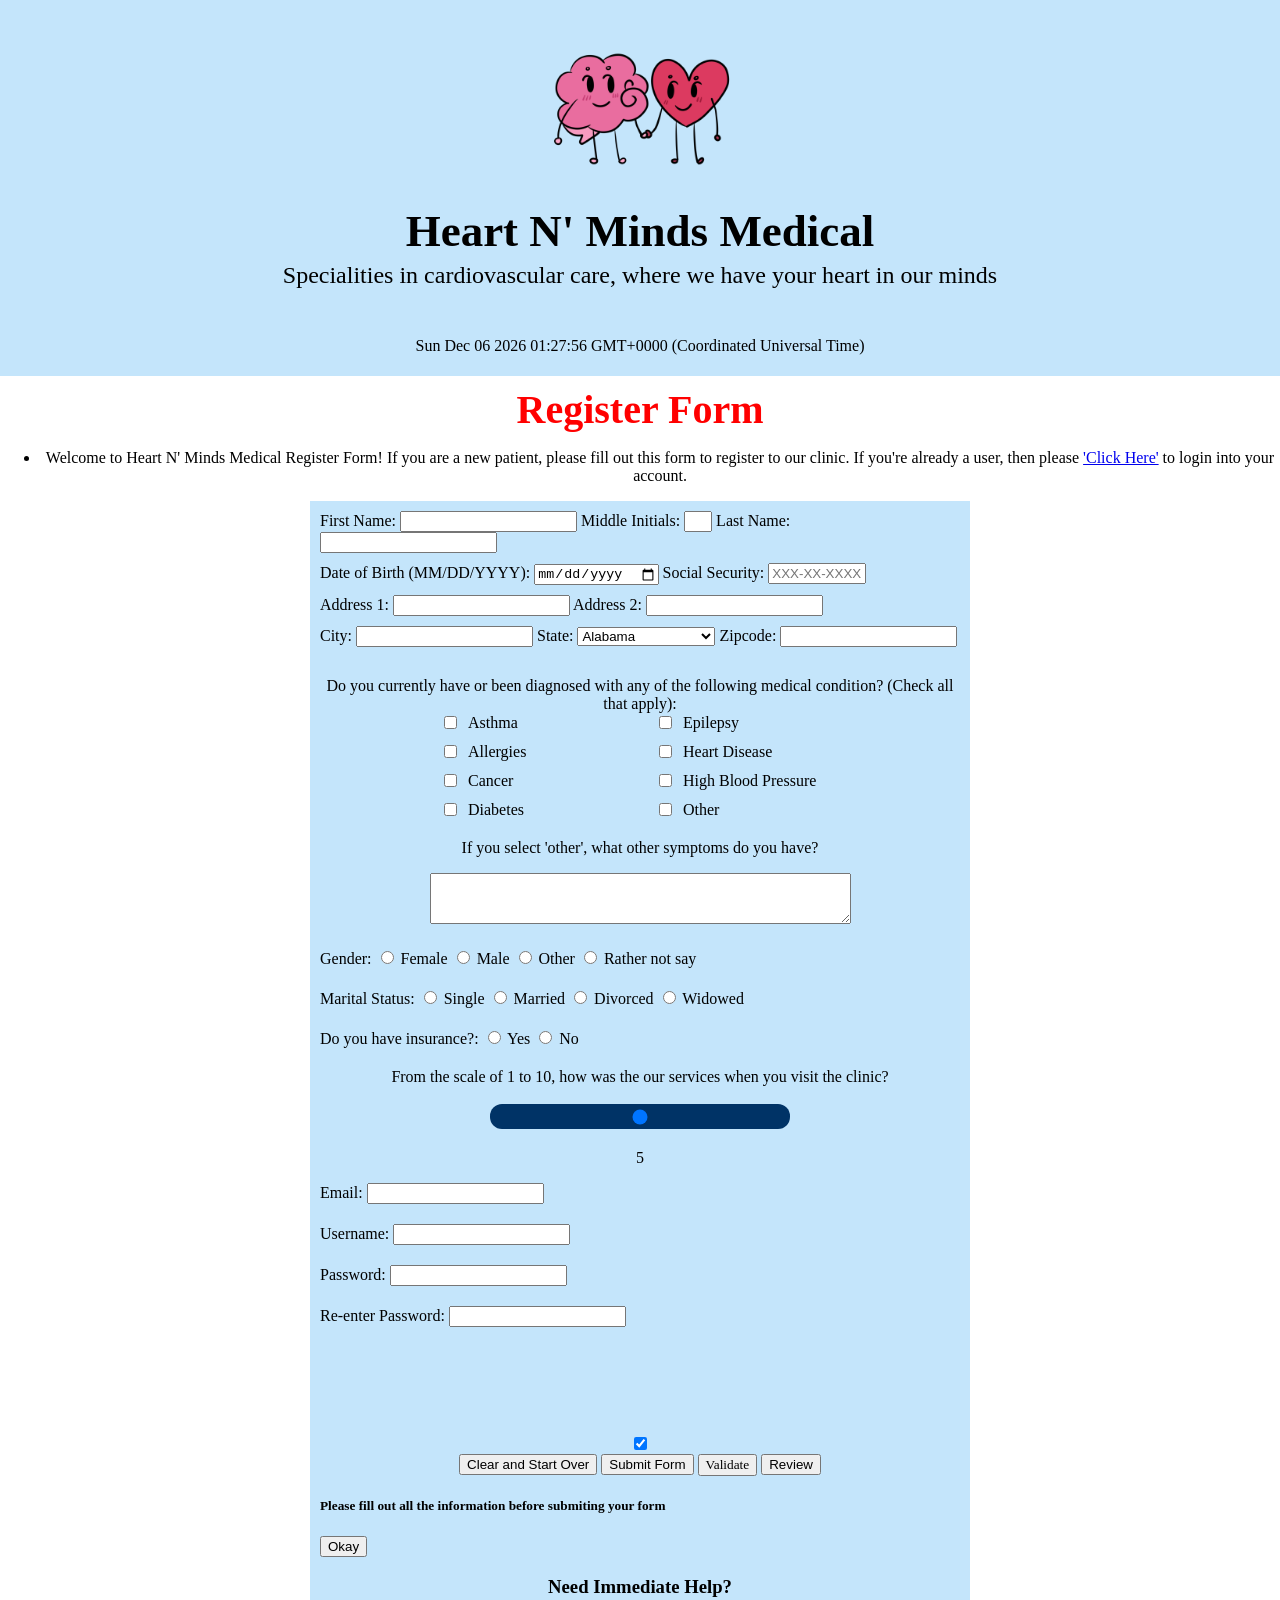
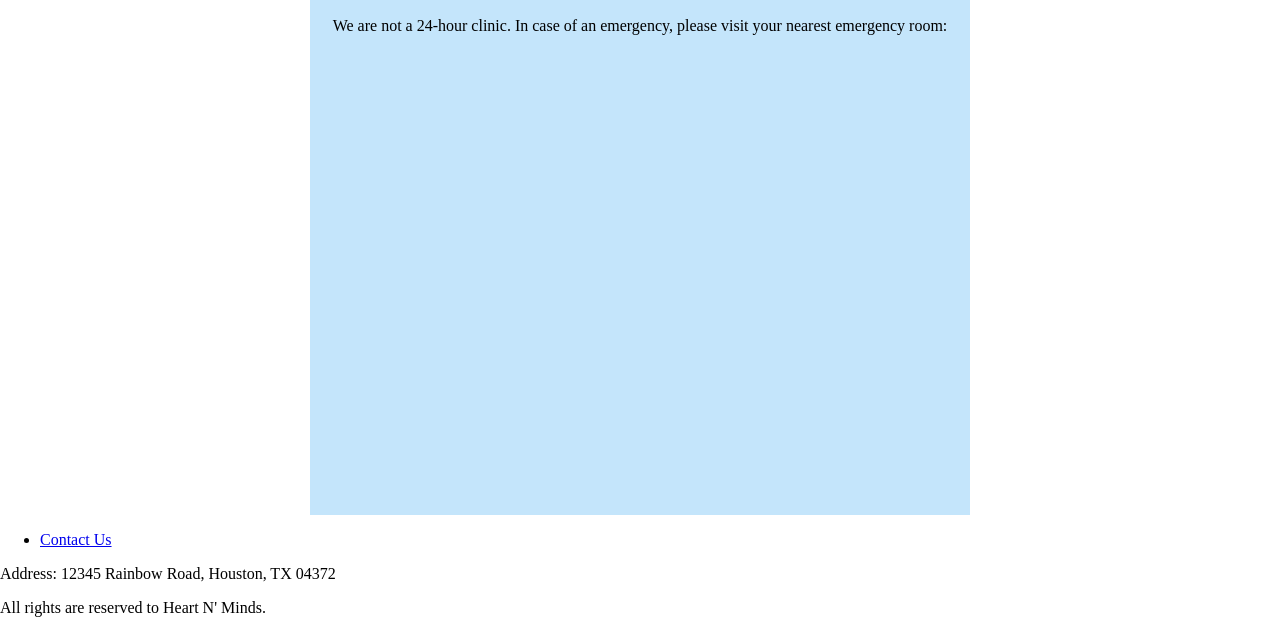
==== index.html @ ec4e6a48 "Update index.html" ====
<!-- 
Program name: Patient registry form
Author: Paola Herrera
Date created: 4/25/2025
Date last edited: 5/02/2025
Version: 4.5
Description: adding cookies, iframe, and overall cleabung up and tidying the page. 
-->

<!DOCTYPE html>
<html>
    <head>
        <link rel = "stylesheet" href="Homework4/style.css">
        <title>Patient registry form</title>
    </head>
    <body>
        <div class="titleBorder">
           <img src="Homework4/Brainandheart (1).png" alt="Minds n' Hearts"
            style="width:200px;height:200px;margin-top: 0;margin-bottom: 0;">
            <h1>Heart N' Minds Medical</h1>
            <h4>Specialities in cardiovascular care, where we have your heart in our minds</h4>
            <p id="demo"></p>
                <script>
                    const d = new Date();
                    document.getElementById("demo").innerHTML = d;
                </script>
        </div>
        <h2>Register Form</h2>
        <div style="text-align: center;">
            <nav>
                <ul>
                    <li>Welcome to Heart N' Minds Medical Register Form! If you are a new patient, please fill out this form
                        to register to our clinic. If you're already a user, then please <a href="Homework4/Errorpage.html">'Click Here'</a> to login into your account.</li>
                </ul>
            </nav>
        </div>
        <section class="names">
            <form id="submitForm" action="Homework4/Thankyou.html" method="get" autocomplete="on" style="display: inline-block; text-align: left;" onsubmit="return handleFormSubmit(event)">
                <div style="margin-bottom: 10px;">
                    <label for="fname">First Name:</label>
                    <input type="text" id="fname" name="fname" minlength="1" maxlength="30" required pattern="[a-zA-Z']{1,30}" onblur="validateFname()">
                    <span class="error" id="fnameError"></span>
                    <label for="mname">Middle Initials:</label>
                    <input type="text" id="Mname" name="Mname" class="minitials" maxlength="1" pattern="[a-zA-Z']{0,1}" onblur="validateMname()">
                    <span class="error" id="mnameError"></span>
                    <label for="lname">Last Name:</label>
                    <input type="text" id="lname" name="lname" minlength="1" maxlength="30" required pattern="[a-zA-Z']{1,30}" onblur="validateLname()">
                    <span class="error" id="lnameError"></span>
                </div>
                <div style="margin-bottom: 10px;">
                    <label for="DOB"> Date of Birth (MM/DD/YYYY):</label>
                    <input type="date" id="DOB" name="DOB" required onblur="validateDOB()">
                    <span class = "error" id="DOBError"></span>
                    <label for="SSN"> Social Security:</label>
                    <input type="text" id="SSN" name="SSN" maxlength="11" placeholder="XXX-XX-XXXX" required style="width: 90px;" onblur="validateSSN()">
                    <span class="error" id="SSNError"></span>
                </div>
                <div style="margin-bottom: 10px;">
                    <label for="Address1"> Address 1:</label>
                    <input type="text" id="Address1" name="Address1" required minlength="2" maxlength="30" onblur="validateAddress1()">
                    <span class="error" id="Address1Error"></span>
                    <label for="Address2"> Address 2:</label>
                    <input type="text" id="Address2" name="Address2" minlength="2" maxlength="30">
                </div>
                <div style="margin-bottom: 30px;">
                    <label for="city">City:</label>
                    <input type="text" id="city" name="city" required onblur="validateCity()">
                    <span class="error" id="cityError"></span>
                    <label for="State">State:</label>
                    <select name="State" id="State" required>
                        <option value="AL">Alabama</option>
                        <option value="AK">Alaska</option>
                        <option value="AZ">Arizona</option>
                        <option value="AR">Arkansas</option>
                        <option value="CA">California</option>
                        <option value="CO">Colorado</option>
                        <option value="CT">Connecticut</option>
                        <option value="DE">Delaware</option>
                        <option value="DC">District of Columbia</option>
                        <option value="FL">Florida</option>
                        <option value="GA">Georgia</option>
                        <option value="HI">Hawaii</option>
                        <option value="ID">Idaho</option>
                        <option value="IL">Illinois</option>
                        <option value="IN">Indiana</option>
                        <option value="IA">Iowa</option>
                        <option value="KS">Kansas</option>
                        <option value="KY">Kentucky</option>
                        <option value="LA">Louisiana</option>
                        <option value="ME">Maine</option>
                        <option value="MD">Maryland</option>
                        <option value="MA">Massachusetts</option>
                        <option value="MI">Michigan</option>
                        <option value="MN">Minnesota</option>
                        <option value="MS">Mississippi</option>
                        <option value="MO">Missouri</option>
                        <option value="MT">Montana</option>
                        <option value="NE">Nebraska</option>
                        <option value="NV">Nevada</option>
                        <option value="NH">New Hampshire</option>
                        <option value="NJ">New Jersey</option>
                        <option value="NM">New Mexico</option>
                        <option value="NY">New York</option>
                        <option value="NC">North Carolina</option>
                        <option value="ND">North Dakota</option>
                        <option value="OH">Ohio</option>
                        <option value="OK">Oklahoma</option>
                        <option value="OR">Oregon</option>
                        <option value="PA">Pennsylvania</option>
                        <option value="PR">Puerto Rico</option>
                        <option value="RI">Rhode Island</option>
                        <option value="SC">South Carolina</option>
                        <option value="SD">South Dakota</option>
                        <option value="TN">Tennessee</option>
                        <option value="TX">Texas</option>
                        <option value="UT">Utah</option>
                        <option value="VT">Vermont</option>
                        <option value="VA">Virginia</option>
                        <option value="WA">Washington</option>
                        <option value="WV">West Virginia</option>
                        <option value="WI">Wisconsin</option>
                        <option value="WY">Wyoming</option>
                    </select>
                    <label for="zipcode">Zipcode:</label>
                    <input type="text" id="zipcode" name="zipcode" minlength="5" maxlength="10" required pattern="^\d{5}(-\d{4})?$" onblur="validateZipcode()">
                    <span class = "error" id="ZipcodeError"></span>
                </div>
                <div class="checkbox-container">
                    <label>Do you currently have or been diagnosed with any of the following medical condition? (Check all that apply):</label>
                    <div class="checkbox-group">
                        <div><input type="checkbox" id="med1" name="med1" value="Asthma"><label for="med1"> Asthma</label></div>
                        <div><input type="checkbox" id="med5" name="med5" value="Epilepsy"><label for="med5"> Epilepsy</label></div>
                        <div><input type="checkbox" id="med2" name="med2" value="Allergies"><label for="med2"> Allergies</label></div>
                        <div><input type="checkbox" id="med6" name="med6" value="HeartDis"><label for="med6"> Heart Disease</label></div>
                        <div><input type="checkbox" id="med3" name="med3" value="Cancer"><label for="med3"> Cancer</label></div>
                        <div><input type="checkbox" id="med7" name="med7" value="HBP"><label for="med7"> High Blood Pressure</label></div>
                        <div><input type="checkbox" id="med4" name="med4" value="Diabetes"><label for="med4"> Diabetes</label></div>
                        <div><input type="checkbox" id="med8" name="med8" value="other"><label for="med8"> Other</label></div>
                    </div>
                </div>
                <div style="text-align: center;">
                    <p><label for="other">If you select 'other', what other symptoms do you have?</label></p>
                    <textarea id="other" name="other" rows="3" cols="50"></textarea>
                </div>
                <div style="margin-top: 20px; margin-bottom: 20px;">
                    <span>Gender: </span>
                    <input type="radio" id="female" name="gender" value="female" required>
                    <label for="female">Female</label>
                    <input type="radio" id="male" name="gender" value="male">
                    <label for="male">Male</label>
                    <input type="radio" id="othergen" name="gender" value="othergen">
                    <label for="othergen">Other</label>
                    <input type="radio" id="NoSay" name="gender" value="NoSay">
                    <label for="NoSay">Rather not say</label>
                </div>
                <div style="margin-bottom: 20px;">
                    <span>Marital Status: </span>
                    <input type="radio" id="single" name="Marital" value="single" required>
                    <label for="single">Single</label>
                    <input type="radio" id="married" name="Marital" value="married">
                    <label for="married">Married</label>
                    <input type="radio" id="divorced" name="Marital" value="divorced">
                    <label for="divorced">Divorced</label>
                    <input type="radio" id="widowed" name="Marital" value="widowed">
                    <label for="widowed">Widowed</label>
                </div>
                <div style="margin-bottom: 20px;">
                    <span>Do you have insurance?: </span>
                    <input type="radio" id="yes" name="insurance" value="yes" required>
                    <label for="yes">Yes</label>
                    <input type="radio" id="no" name="insurance" value="no">
                    <label for="no">No</label>
                </div>
                <div style="text-align: center;">
                    <p>From the scale of 1 to 10, how was the our services when you visit the clinic?</p>
                    <input class ="slider" type="range" min="0" max="10" value="5" oninput="rangeValue.innerText = this.value"><p id="rangeValue">5</p>
                </div>
                <div style="margin-bottom: 20px;">
                    <label for="email">Email:</label>
                    <input type="email" id="email" name="email" required pattern="[a-z0-9._%+-]+@[a-z0-9.-]+\.[a-z]{2,20}$" onblur="validateEmail()" oninput="validateEmail()" onfocus="validateEmail()">
                    <span class="error" id="EmailError"></span>
                </div>
                <div style="margin-bottom: 20px;">
                    <label for="username">Username:</label>
                    <input type="text" id="username" name="username" style="margin-bottom: 20px;" max="20" required onblur="validateUsername()" oninput="validateUsername()" onfocus="validateUsername()"><br>
                    <span class="error" id="usernameError"></span>
                    <label for="pwd">Password:</label>
                    <input type="password" id="pwd" name="pwd" required style="margin-bottom: 20px;" onblur="validatePassword()" oninput="validatePassword()" onfocus="validatePassword()"><br>
                    <span class="error" id="pwderror"></span>
                    <label for="repwd">Re-enter Password:</label>
                    <input type="password" id="repwd" name="repwd" required onblur="confirmPassword()" oninput="confirmPassword()" onfocus="confirmPassword()">
                    <span class="error" id="repwdError"></span> 
                </div>
                <div class="PasswordMessage">
                    <span id="message1"></span><br/>
                    <span id="message2"></span><br/>
                    <span id="message3"></span><br/>
                    <span id="message4"></span><br/>
                </div>
                <div style = "text-align: center; margin-top: 15px;">
                    <label for = "rememberMe">
                        <input type="checkbox" id="rememberMe" name="rememberMe" checked/>
                    </label>
                </div>  
                <div style="text-align: center;">
                    <input type="reset" value="Clear and Start Over">
                    <input type="submit" value="Submit Form">
                    <input type="button" id="validate" name="validate" value="Validate" style="font-family: courial;" onclick="ValidateInput()">
                    <input type="button" name="Review" id="Review" value="Review" onclick="ReviewInput()">
                </div>
              <div id="alert">
                  <div id="alertInfo">
                      <h5>Please fill out all the information before submiting your form</h5>
                      <button id="closeAlert">Okay</button>
                  </div>
              </div>
            </form>
        <div class="iframe-container">
                    <h3>Need Immediate Help?</h3>
                    <p>We are not a 24-hour clinic. In case of an emergency, please visit your nearest emergency room:</p>
                    <iframe
                        src="https://www.google.com/maps/embed?pb=!1m18!1m12!1m3!1d90480.3390665597!2d-95.42990878600824!3d29.749680746426737!2m3!1f0!2f0!3f0!3m2!1i1024!2i768!4f13.1!3m3!1m2!1s0x8640bf16441c2297%3A0x372520c108d585bd!2sSt.%20Joseph%20Medical%20Center!5e0!3m2!1sen!2sus!4v1746620364653!5m2!1sen!2sus"
                        width="600"
                        height="450"
                        style="border:0;"
                        allowfullscreen=""
                        loading="lazy"
                        referrerpolicy="no-referrer-when-downgrade">
            </iframe>
         </div>
        </section>
        <section id="footer">
                <nav>
                    <ul>
                        <li><a href="Homework4/ContactUs.html">Contact Us</a></li>
                    </ul>
                </nav>
                <p>
                    Address: 12345 Rainbow Road, Houston, TX 04372
                </p>
                <p style="margin-bottom: 10px; gap: 20px;">
                    All rights are reserved to Heart N' Minds. 
                </p>
        </section>
        <script src="Homework4/main.js" defer></script>
    </body>
</html>
---- Homework4/style.css ----
h1 {
    font-size: 45px;
    font-family:'courial';
    margin-bottom: 0;
    margin-top: 0;
}

.titleBorder {
    background-color: #C4E5FB;
    color: black;
    display: flex;
    justify-content: center;
    max-width: 100%;
    padding: 5px;
    flex-direction: column;
    align-items: center;
}
h2 {
    text-align: center;
    font-family: 'Courial';
    font-size: 40px;
    color: red;
    margin-bottom: 0;
    margin-top: 10px;
}
pre {
    text-align: center;
    flex-direction: row;
    font-family: 'Courial';
}
body{
    margin: 0;
    padding: 0;
}
h4 {
    margin-top: 5px;
    font-weight: 100;
    font-size: 24px;
}

.names {
        margin: auto;
        text-align: center;
        width: 50%;
        background-color: #C4E5FB;
        padding: 10px;

}
.label {
    white-space: nowrap;
}

.minitials {
    width: 20px;
    text-align: center;
}


.slider {
    appearance: none;
    width: 300px;
    height: 25px;
    background: #003366;
    outline: none;
    border-radius: 12px;

    /** https://blog.hubspot.com/website/html-slider#:~:text=If%20we%20want%20to%20display,the%20attribute%20oninput%3D%E2%80%9CrangeValue.
    Wanted to be fancy with the slider, so i'll be using this coding example for my project. I did the coding to display the number 
    underneath it. **/
}

.checkbox-container {
    text-align: center;
    margin-bottom: 20px;
}

.checkbox-group {
    display: grid;
    grid-template-columns: 1fr 1fr; /* Two equal columns */
    gap: 10px 30px; /* Row gap: 10px, Column gap: 30px */
    max-width: 400px; /* Adjust container width */
    margin: auto;
    
}

.checkbox-group div {
    display: flex;
    align-items: center;
    gap: 8px; /* Space between checkbox and label */
}

/** taking notes on the checkbox for future reference. Took me two hours to search through w3school to find the right coding for the alignment
I'll be really honest, I didn't read the assignment page carefully because it seem like I skipped over the table function.
Now I wasted 2 hours in doing research just so I can easily do the table method. For any future homework, please tell me if I need to make a table so I can 
add it. If not I'll be leaving how it is :( **/

.error {
    color: #1d2a51;
    font-size: 15px;
    font-family: courier;
    font-weight: 100;
}

password-styling {
    text-align: right;
    font-family: courier;
    font-weight: 100;
    position: relative;
    left: 100px;
    background: transparent;
    padding: 10px;
    border-spacing: 2px;
    border-radius: 20px;
    color: #1d2a51;
} 

#reviewingForm {
    margin-top: 5px;
}

table.output, tr.output, td.output {
    width: 500px;
    background-color: #1d2a51;
    padding: 10px;
    border-spacing: 3px;
    border-radius: 25px;
}

td.output{
    width: 400px;
    background-color: #1d2a51;
    padding: 20px;
    border: 3px;
}
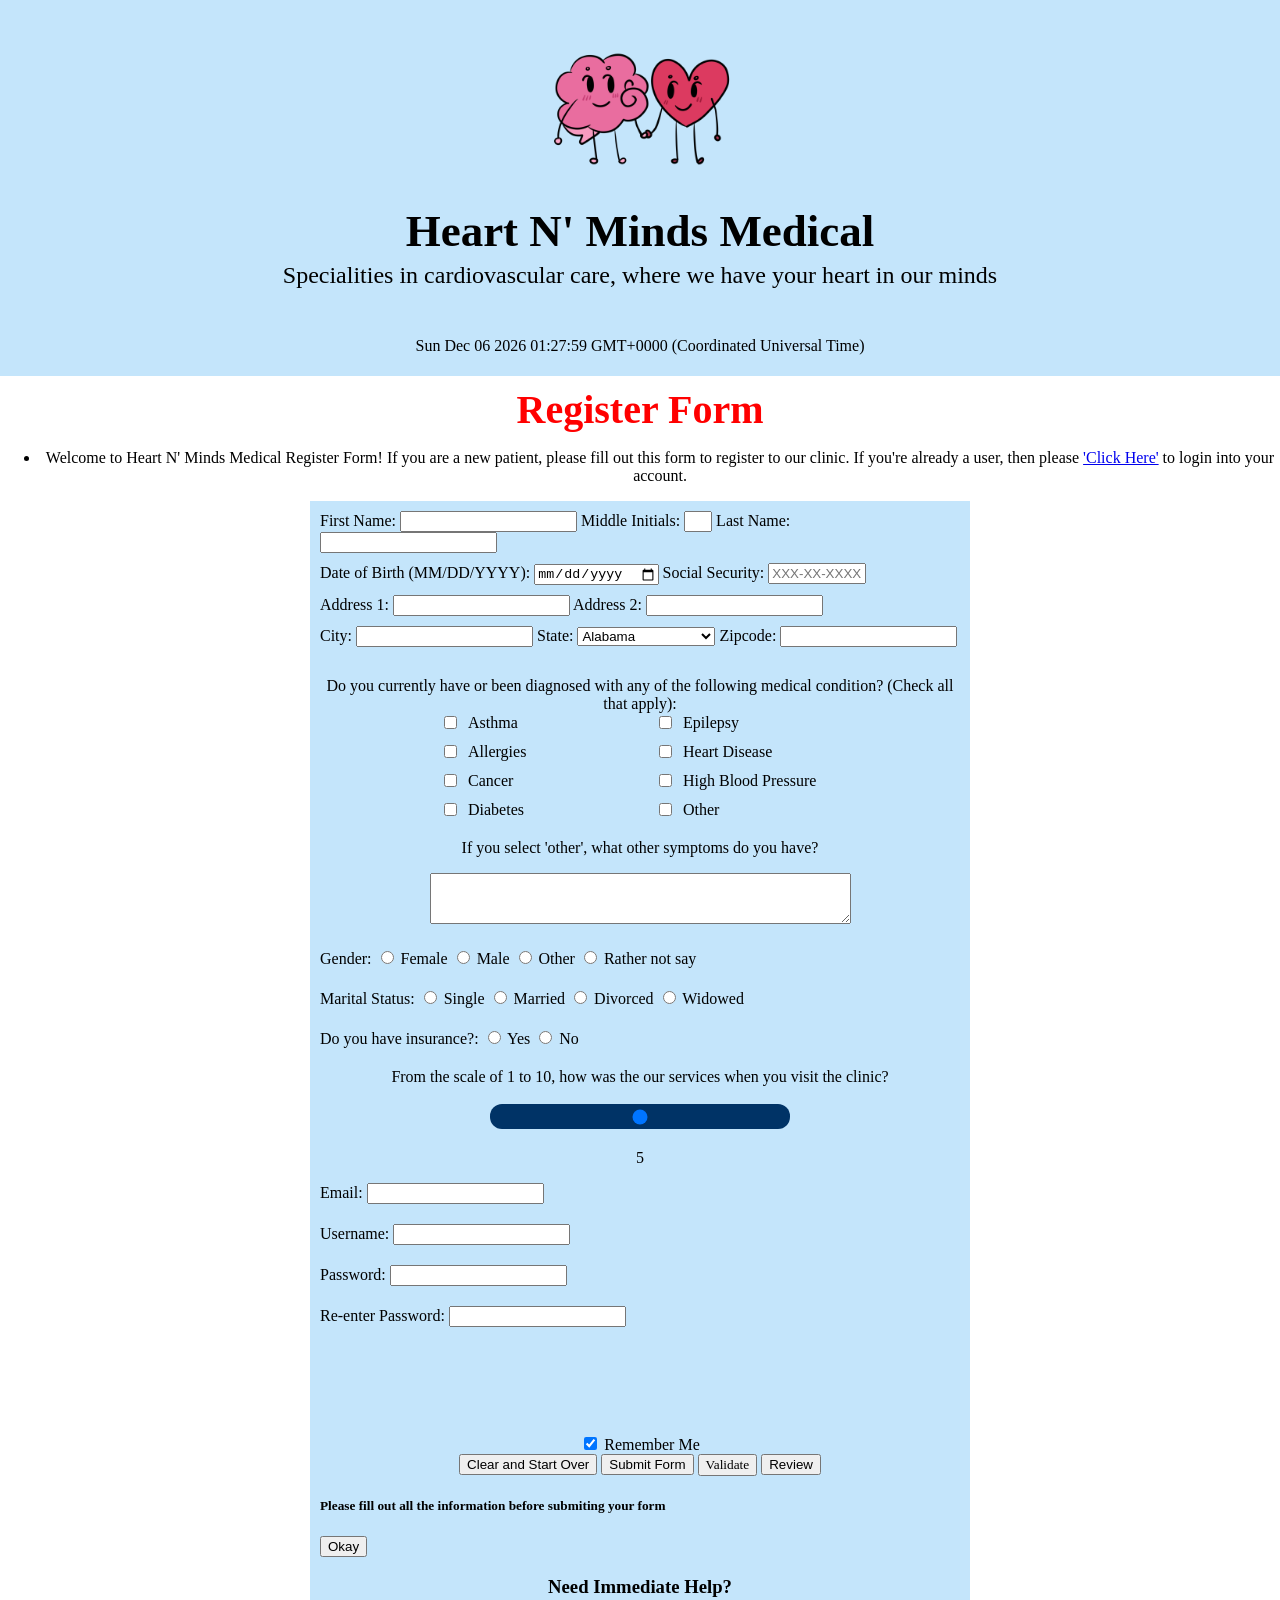
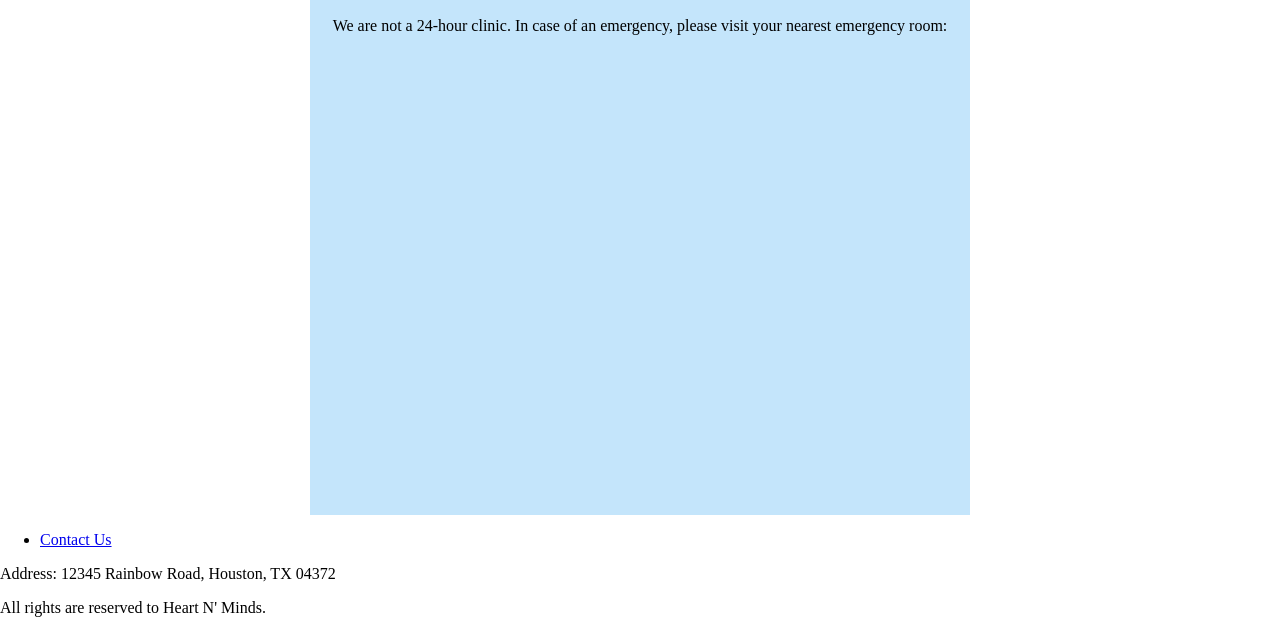
==== commit 13c473f7: "Update index.html" ====
--- a/index.html
+++ b/index.html
@@ -200,6 +200,7 @@
                 <div style = "text-align: center; margin-top: 15px;">
                     <label for = "rememberMe">
                         <input type="checkbox" id="rememberMe" name="rememberMe" checked/>
+                        Remember Me
                     </label>
                 </div>  
                 <div style="text-align: center;">
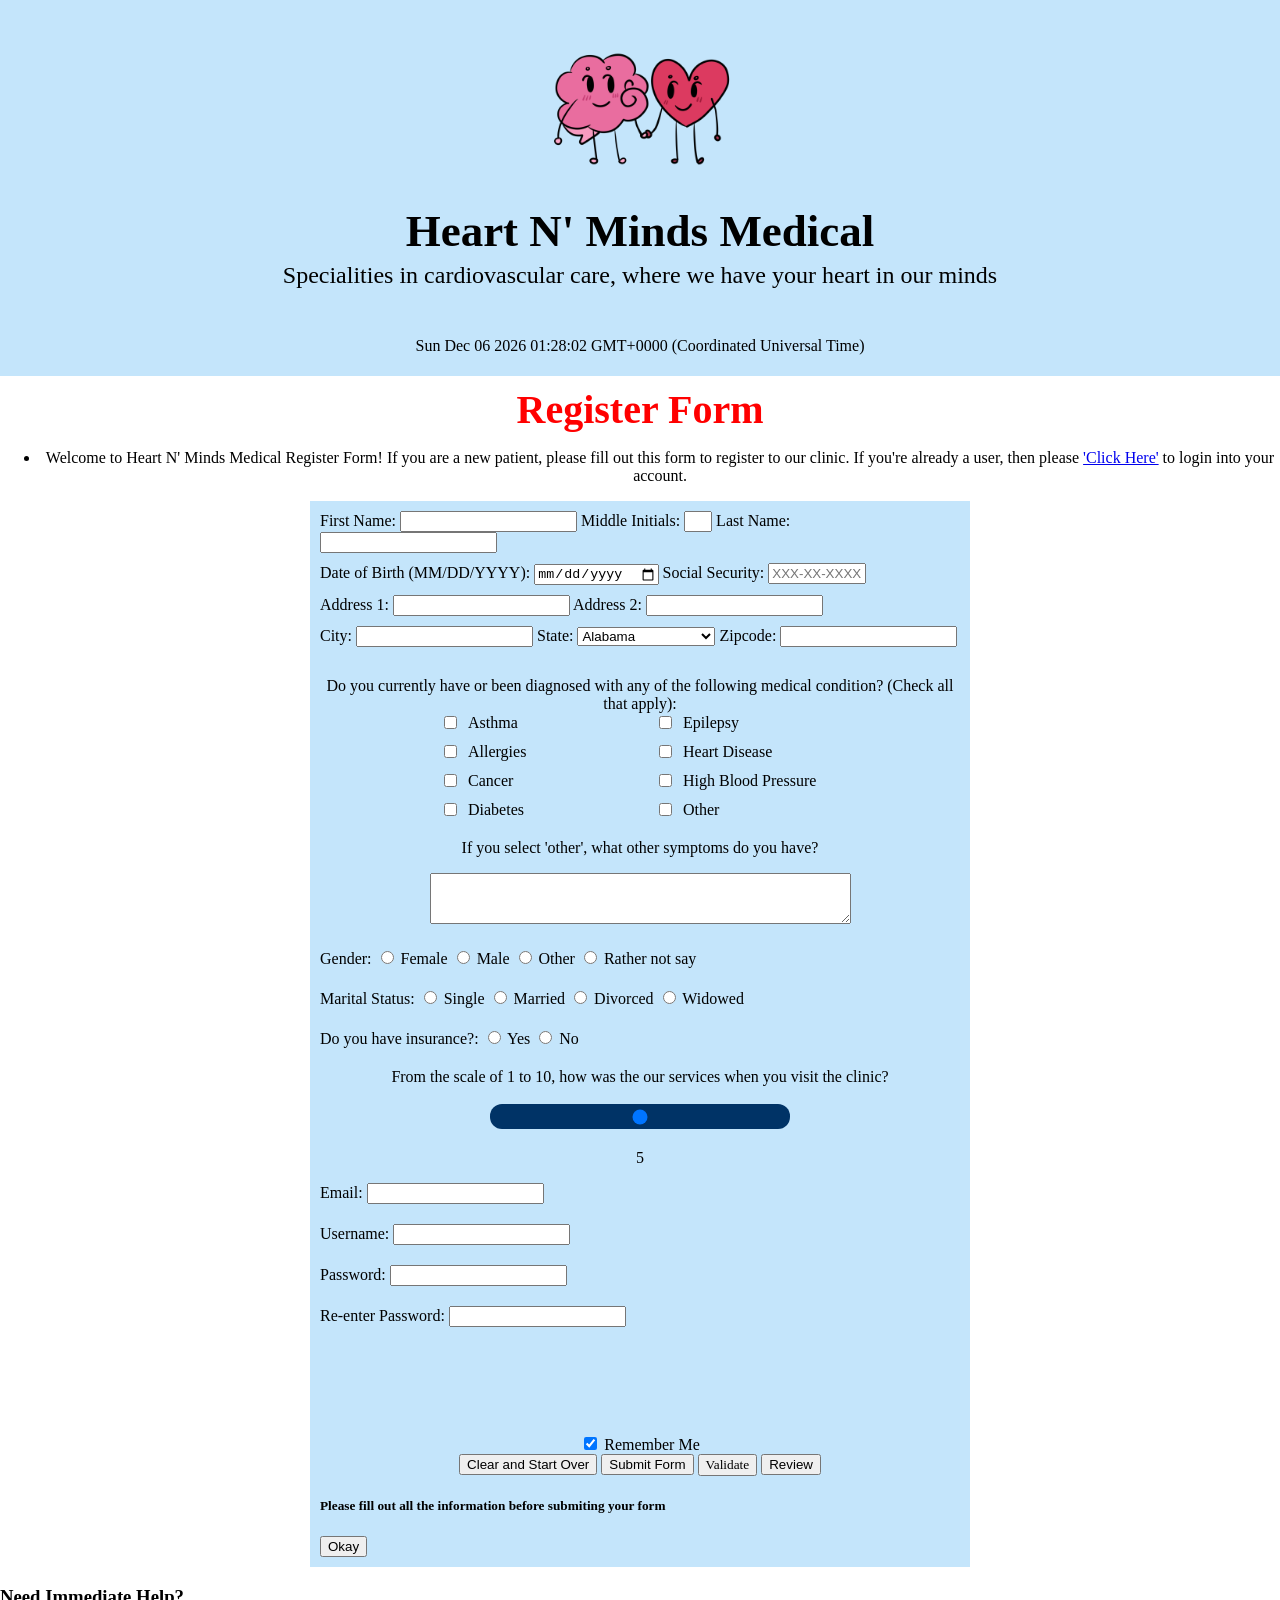
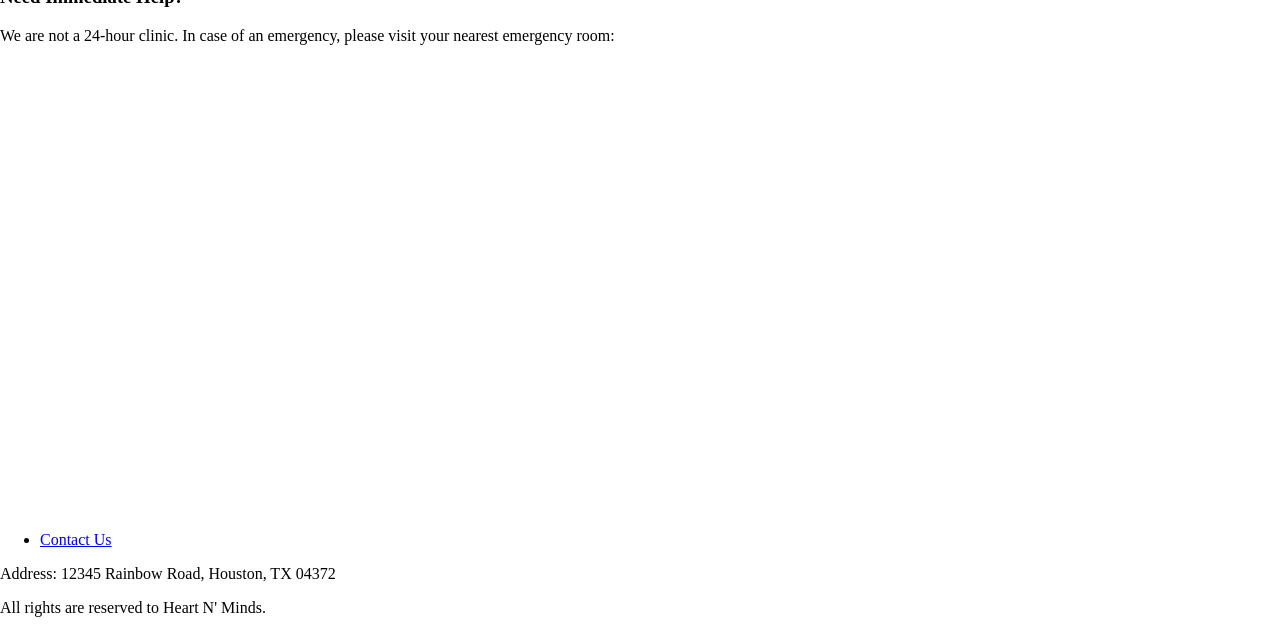
==== commit 175c9929: "Update index.html" ====
--- a/index.html
+++ b/index.html
@@ -216,6 +216,7 @@
                   </div>
               </div>
             </form>
+        </section>
         <div class="iframe-container">
                     <h3>Need Immediate Help?</h3>
                     <p>We are not a 24-hour clinic. In case of an emergency, please visit your nearest emergency room:</p>
@@ -228,8 +229,7 @@
                         loading="lazy"
                         referrerpolicy="no-referrer-when-downgrade">
             </iframe>
-         </div>
-        </section>
+        </div>
         <section id="footer">
                 <nav>
                     <ul>
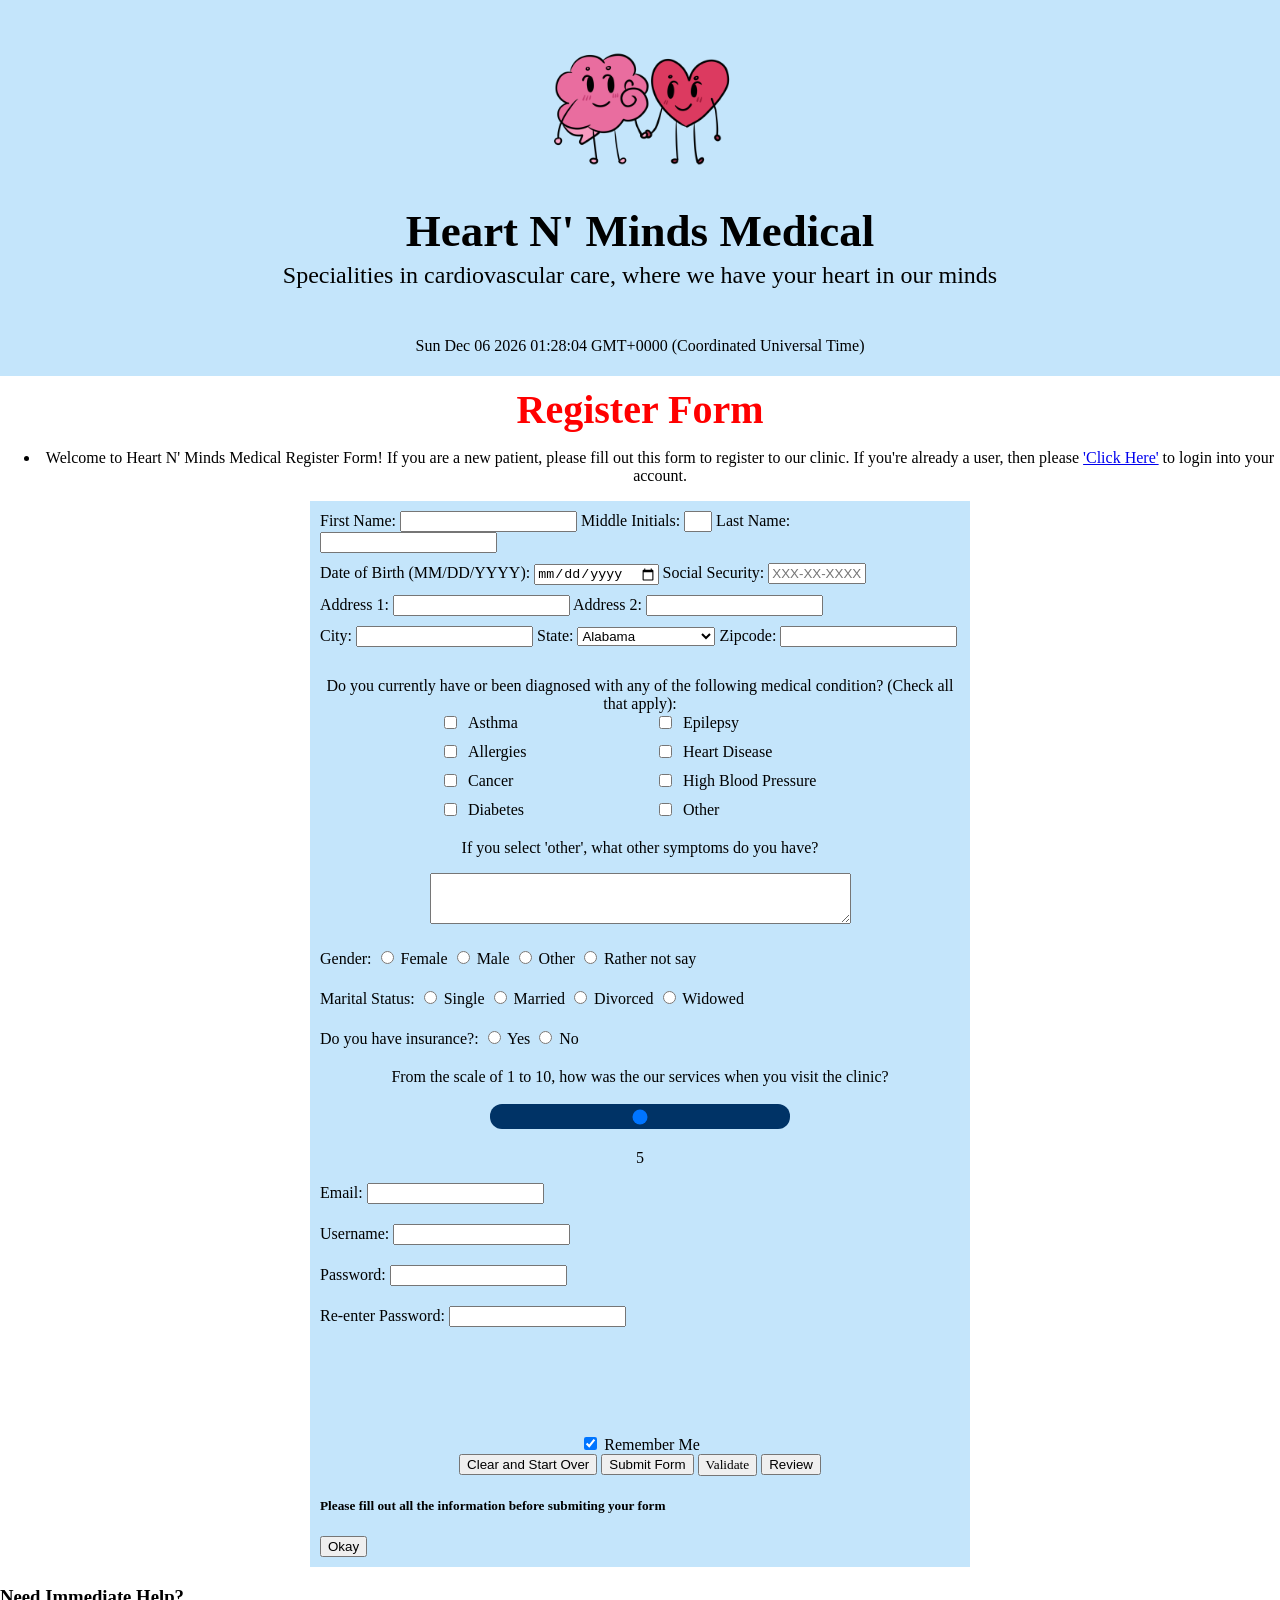
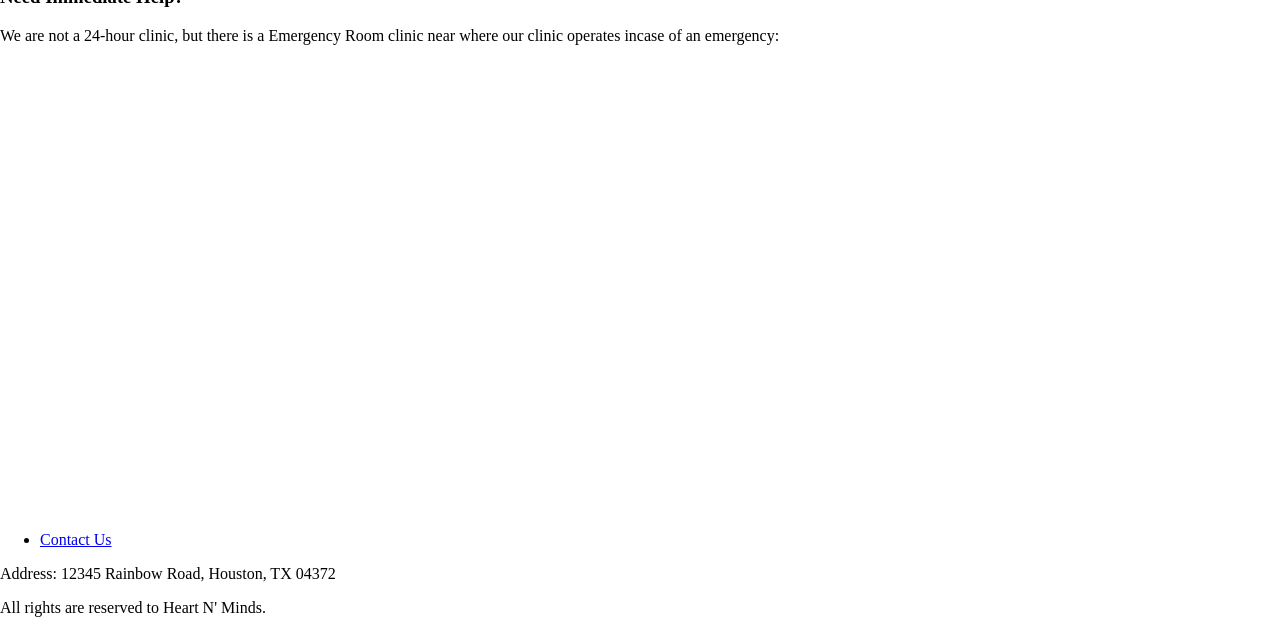
==== commit 80036f7d: "Update index.html" ====
--- a/index.html
+++ b/index.html
@@ -219,7 +219,7 @@
         </section>
         <div class="iframe-container">
                     <h3>Need Immediate Help?</h3>
-                    <p>We are not a 24-hour clinic. In case of an emergency, please visit your nearest emergency room:</p>
+                    <p>We are not a 24-hour clinic, but there is a Emergency Room clinic near where our clinic operates incase of an emergency:</p>
                     <iframe
                         src="https://www.google.com/maps/embed?pb=!1m18!1m12!1m3!1d90480.3390665597!2d-95.42990878600824!3d29.749680746426737!2m3!1f0!2f0!3f0!3m2!1i1024!2i768!4f13.1!3m3!1m2!1s0x8640bf16441c2297%3A0x372520c108d585bd!2sSt.%20Joseph%20Medical%20Center!5e0!3m2!1sen!2sus!4v1746620364653!5m2!1sen!2sus"
                         width="600"
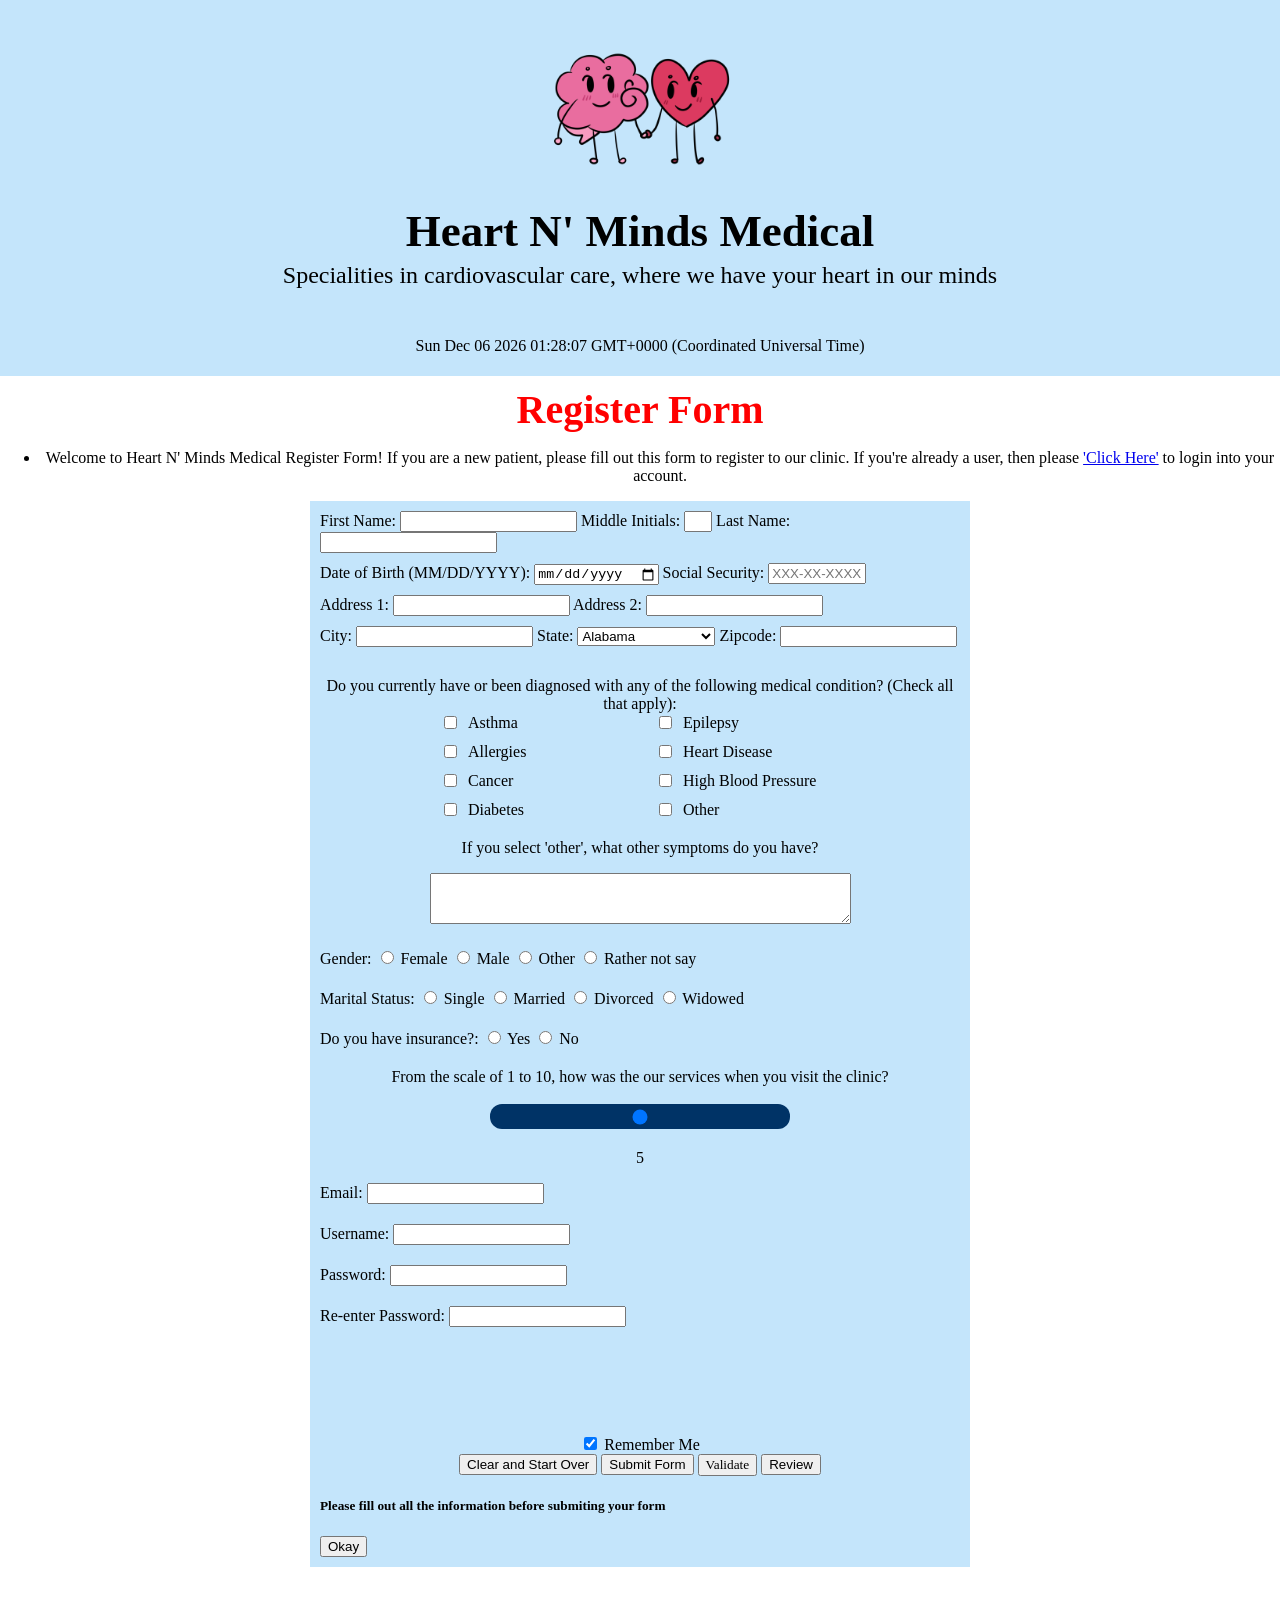
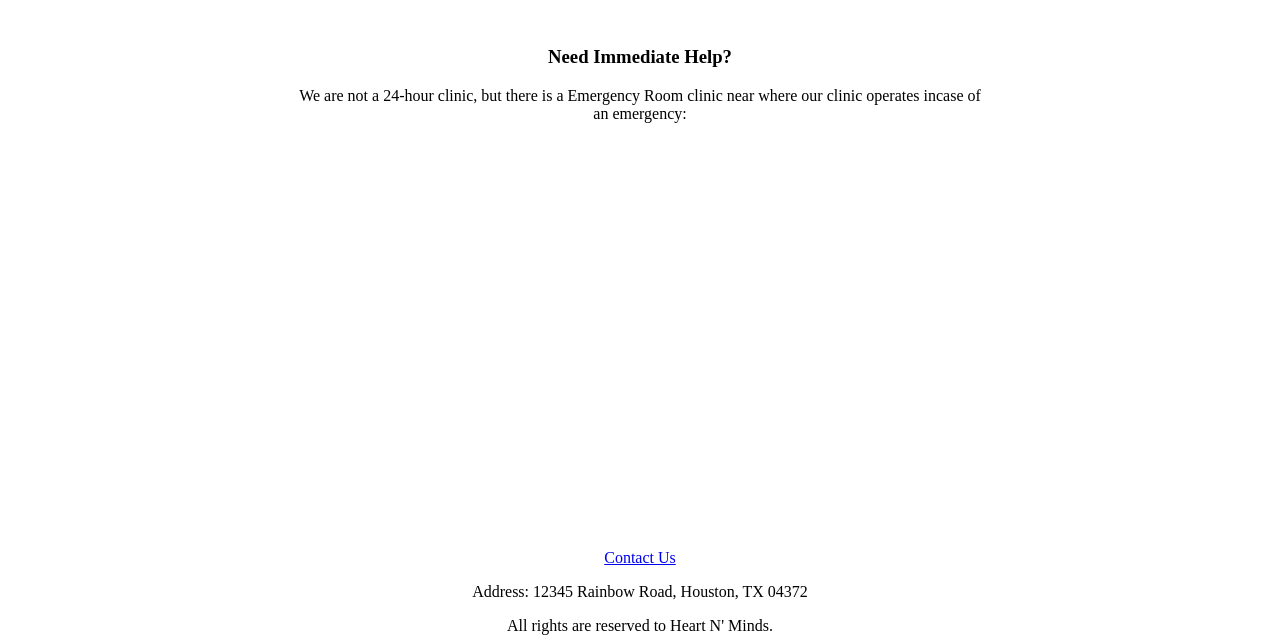
==== commit 992989c1: "Update index.html" ====
--- a/index.html
+++ b/index.html
@@ -230,11 +230,9 @@
                         referrerpolicy="no-referrer-when-downgrade">
             </iframe>
         </div>
-        <section id="footer">
+        <section id="footer" style = "text-align: center;">
                 <nav>
-                    <ul>
-                        <li><a href="Homework4/ContactUs.html">Contact Us</a></li>
-                    </ul>
+                    <a href="Homework4/ContactUs.html">Contact Us</a>
                 </nav>
                 <p>
                     Address: 12345 Rainbow Road, Houston, TX 04372
--- a/Homework4/style.css
+++ b/Homework4/style.css
@@ -131,4 +131,22 @@
     background-color: #1d2a51;
     padding: 20px;
     border: 3px;
-}+}
+
+.iframe-container{
+    background-color: #ffffff;
+    padding: 20px;
+    margin: 40px auto;
+    max-width: 700px;
+    text-align: center;
+    border-radius: 10px;
+    box-shador: 0px 4px 8px rgba(0,0,0,0.1);
+}
+.iframe-container iframe {
+    width: 100%;
+    max-width: 600px;
+    height: 350px;
+    border: 0;
+    display: block;
+    margin: 0 auto;
+}
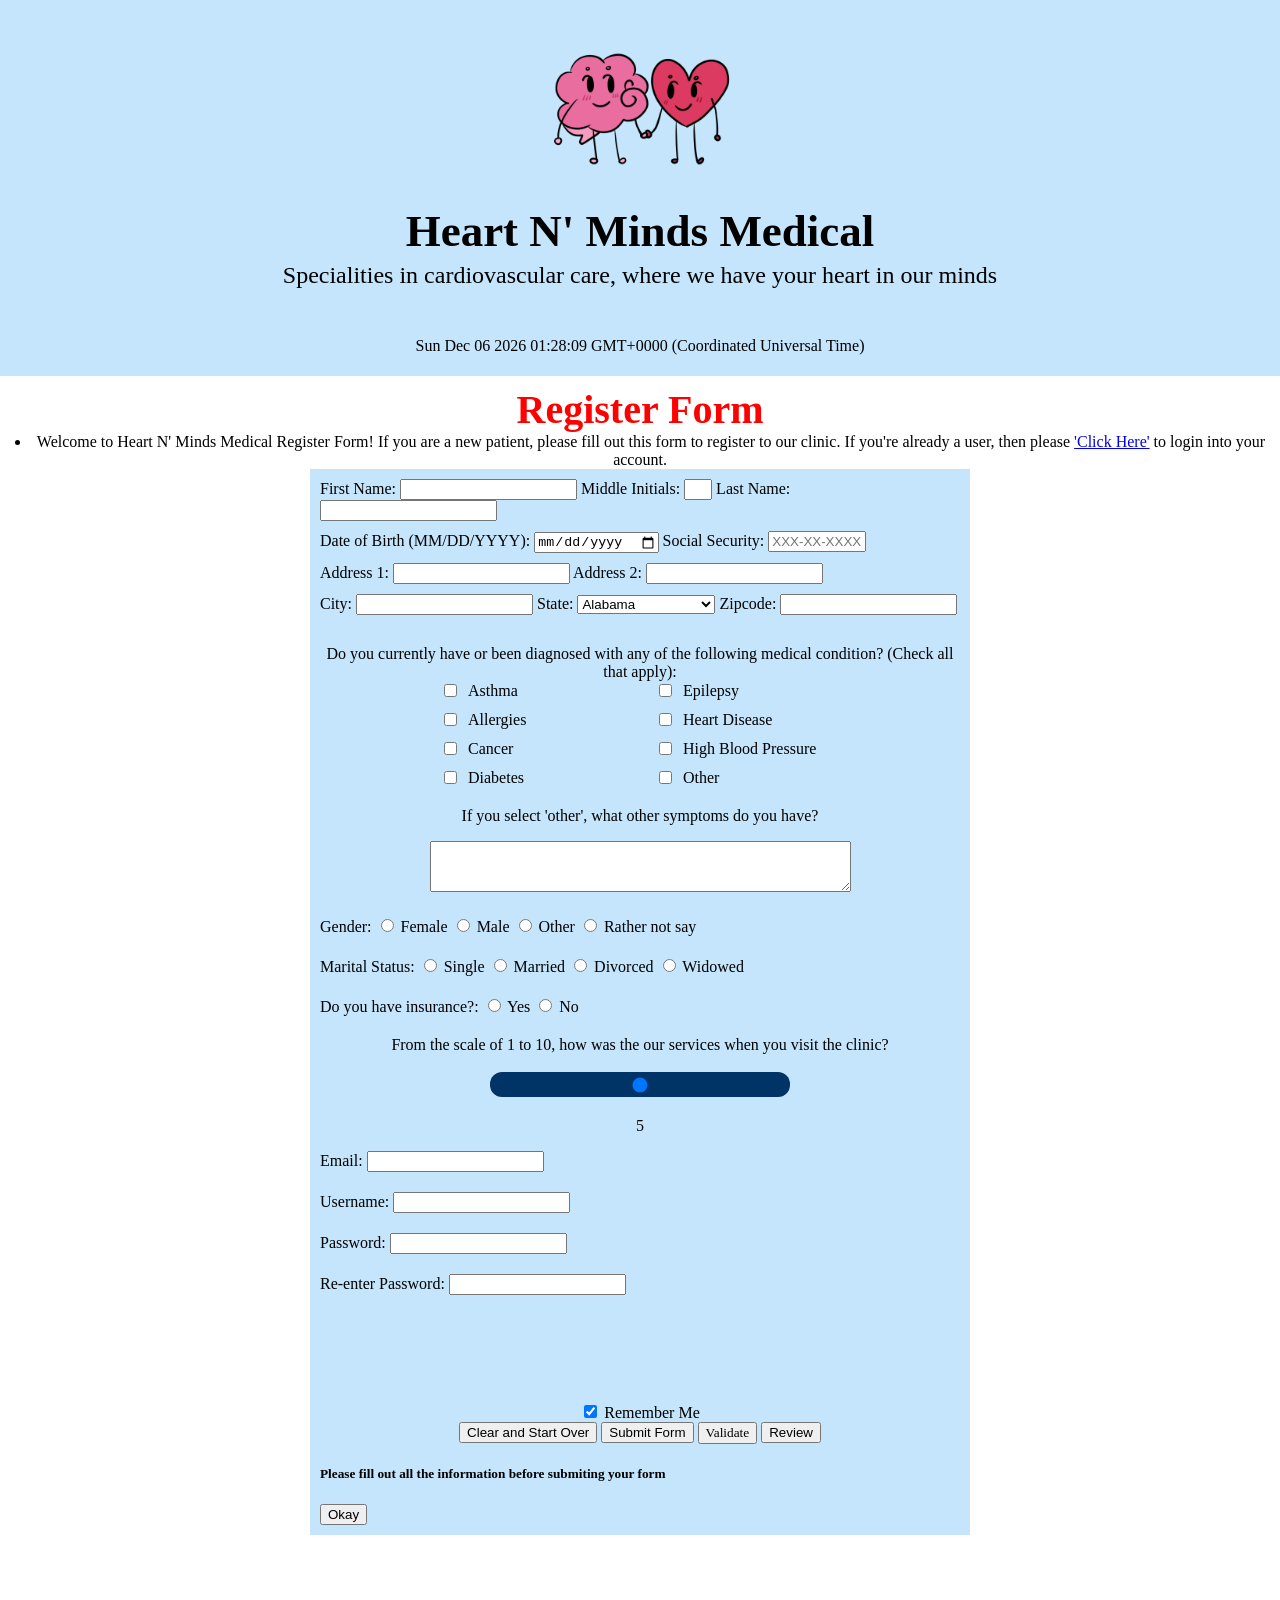
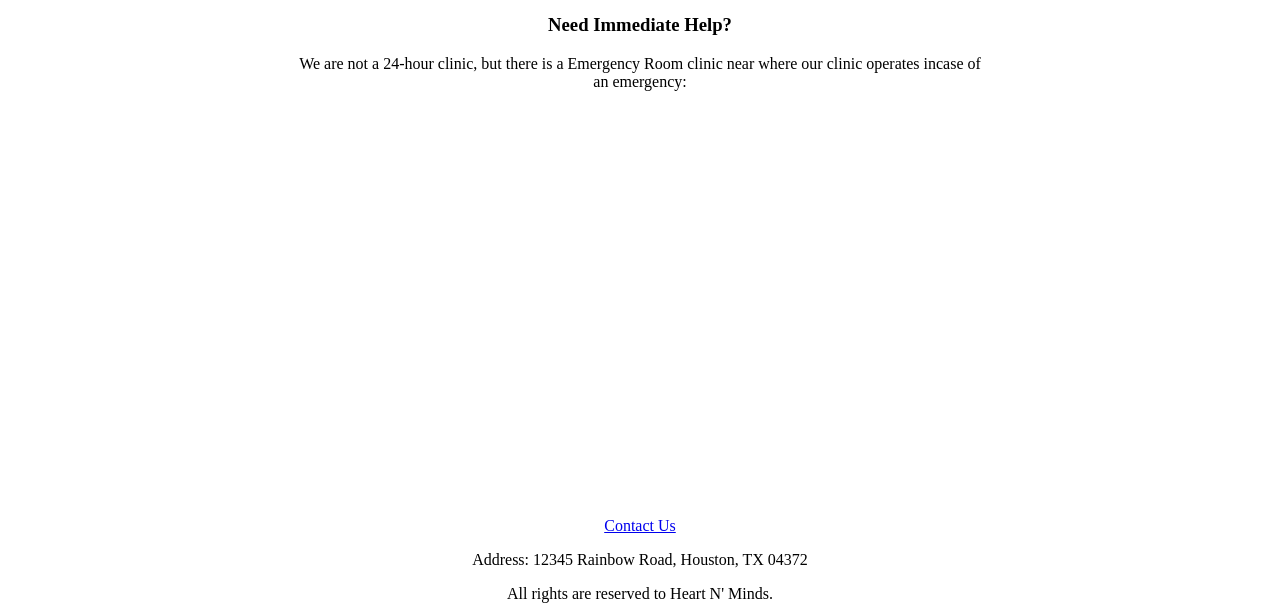
==== commit 1f3bc8ad: "Update index.html" ====
--- a/index.html
+++ b/index.html
@@ -28,10 +28,8 @@
         <h2>Register Form</h2>
         <div style="text-align: center;">
             <nav>
-                <ul>
-                    <li>Welcome to Heart N' Minds Medical Register Form! If you are a new patient, please fill out this form
+                <li>Welcome to Heart N' Minds Medical Register Form! If you are a new patient, please fill out this form
                         to register to our clinic. If you're already a user, then please <a href="Homework4/Errorpage.html">'Click Here'</a> to login into your account.</li>
-                </ul>
             </nav>
         </div>
         <section class="names">
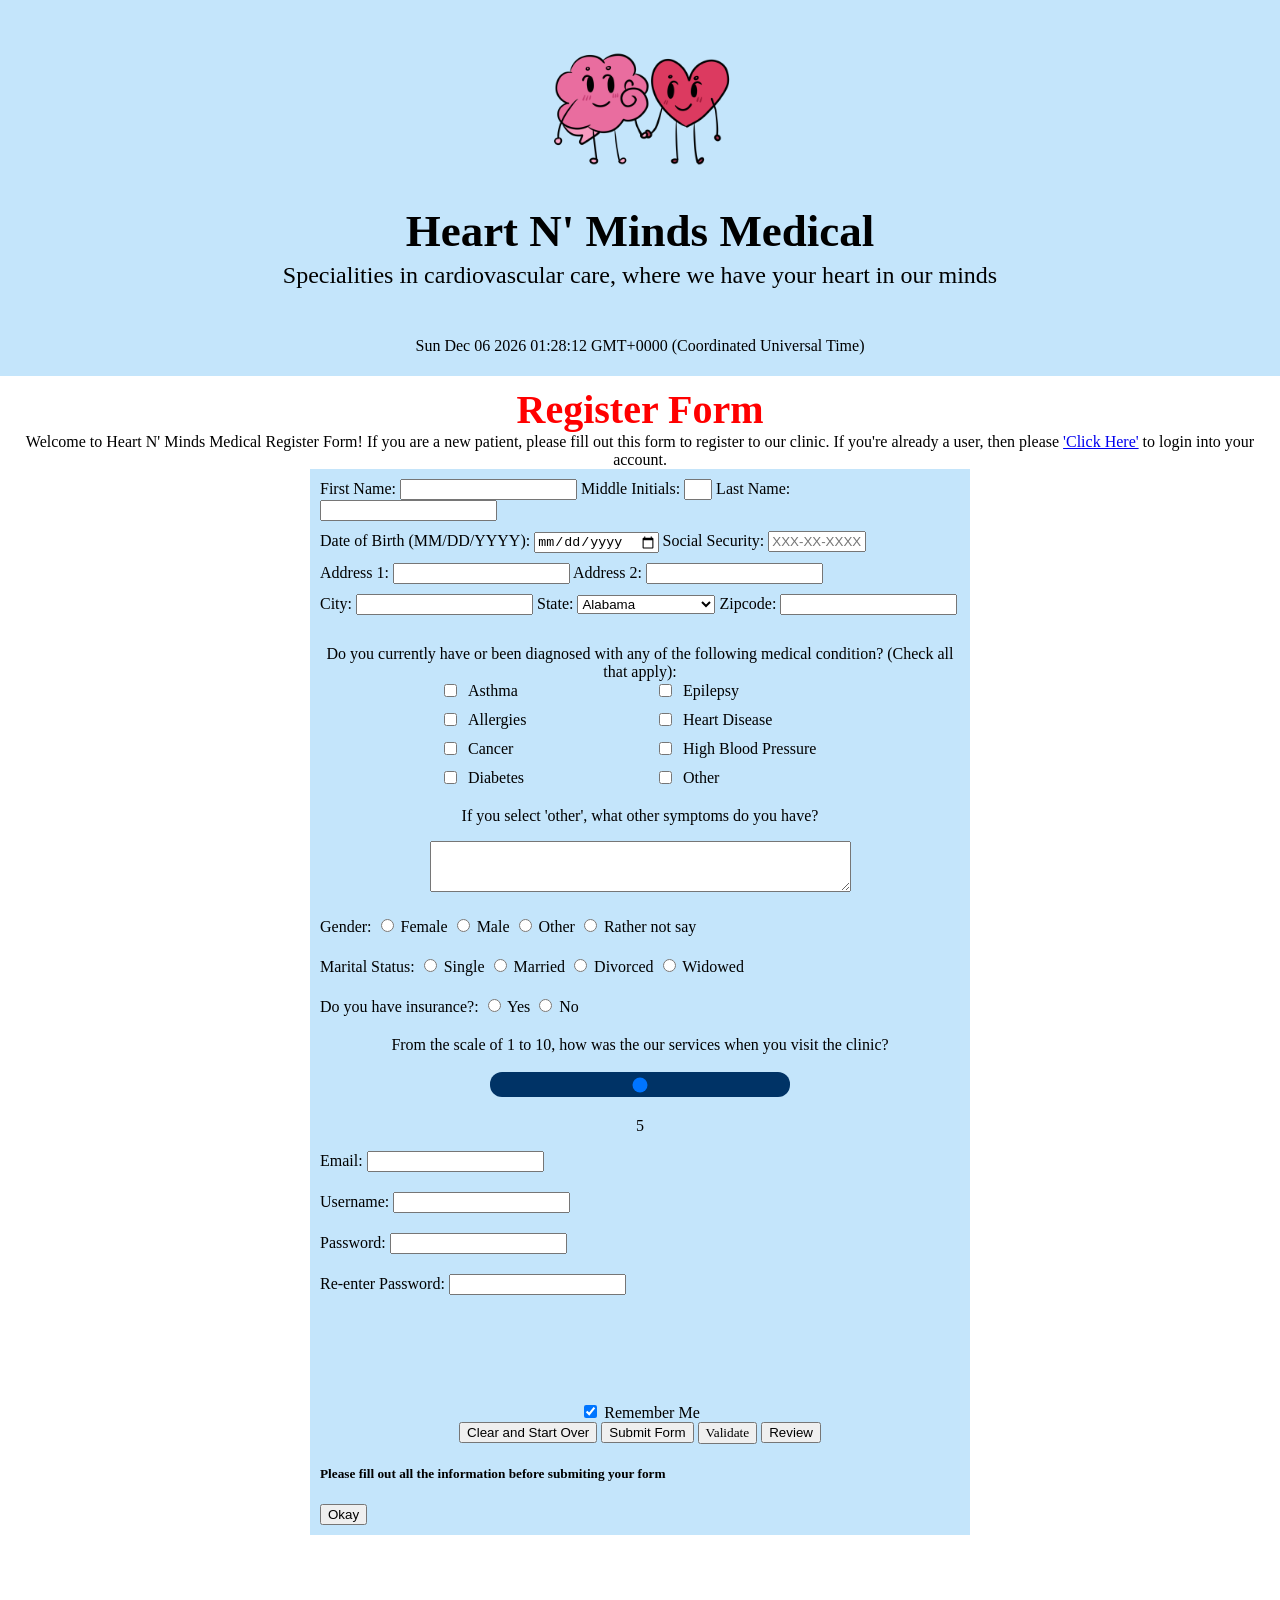
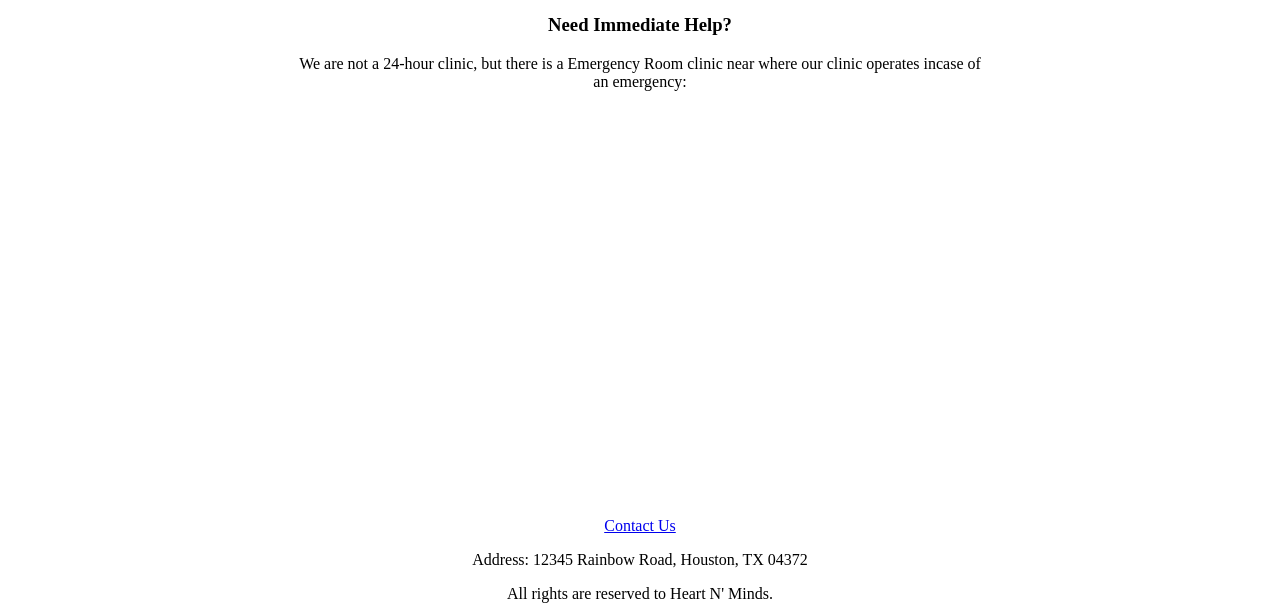
==== commit 5582ee8c: "Update index.html" ====
--- a/index.html
+++ b/index.html
@@ -28,8 +28,8 @@
         <h2>Register Form</h2>
         <div style="text-align: center;">
             <nav>
-                <li>Welcome to Heart N' Minds Medical Register Form! If you are a new patient, please fill out this form
-                        to register to our clinic. If you're already a user, then please <a href="Homework4/Errorpage.html">'Click Here'</a> to login into your account.</li>
+                <a>Welcome to Heart N' Minds Medical Register Form! If you are a new patient, please fill out this form
+                        to register to our clinic. If you're already a user, then please <a href="Homework4/Errorpage.html">'Click Here'</a> to login into your account.</a>
             </nav>
         </div>
         <section class="names">
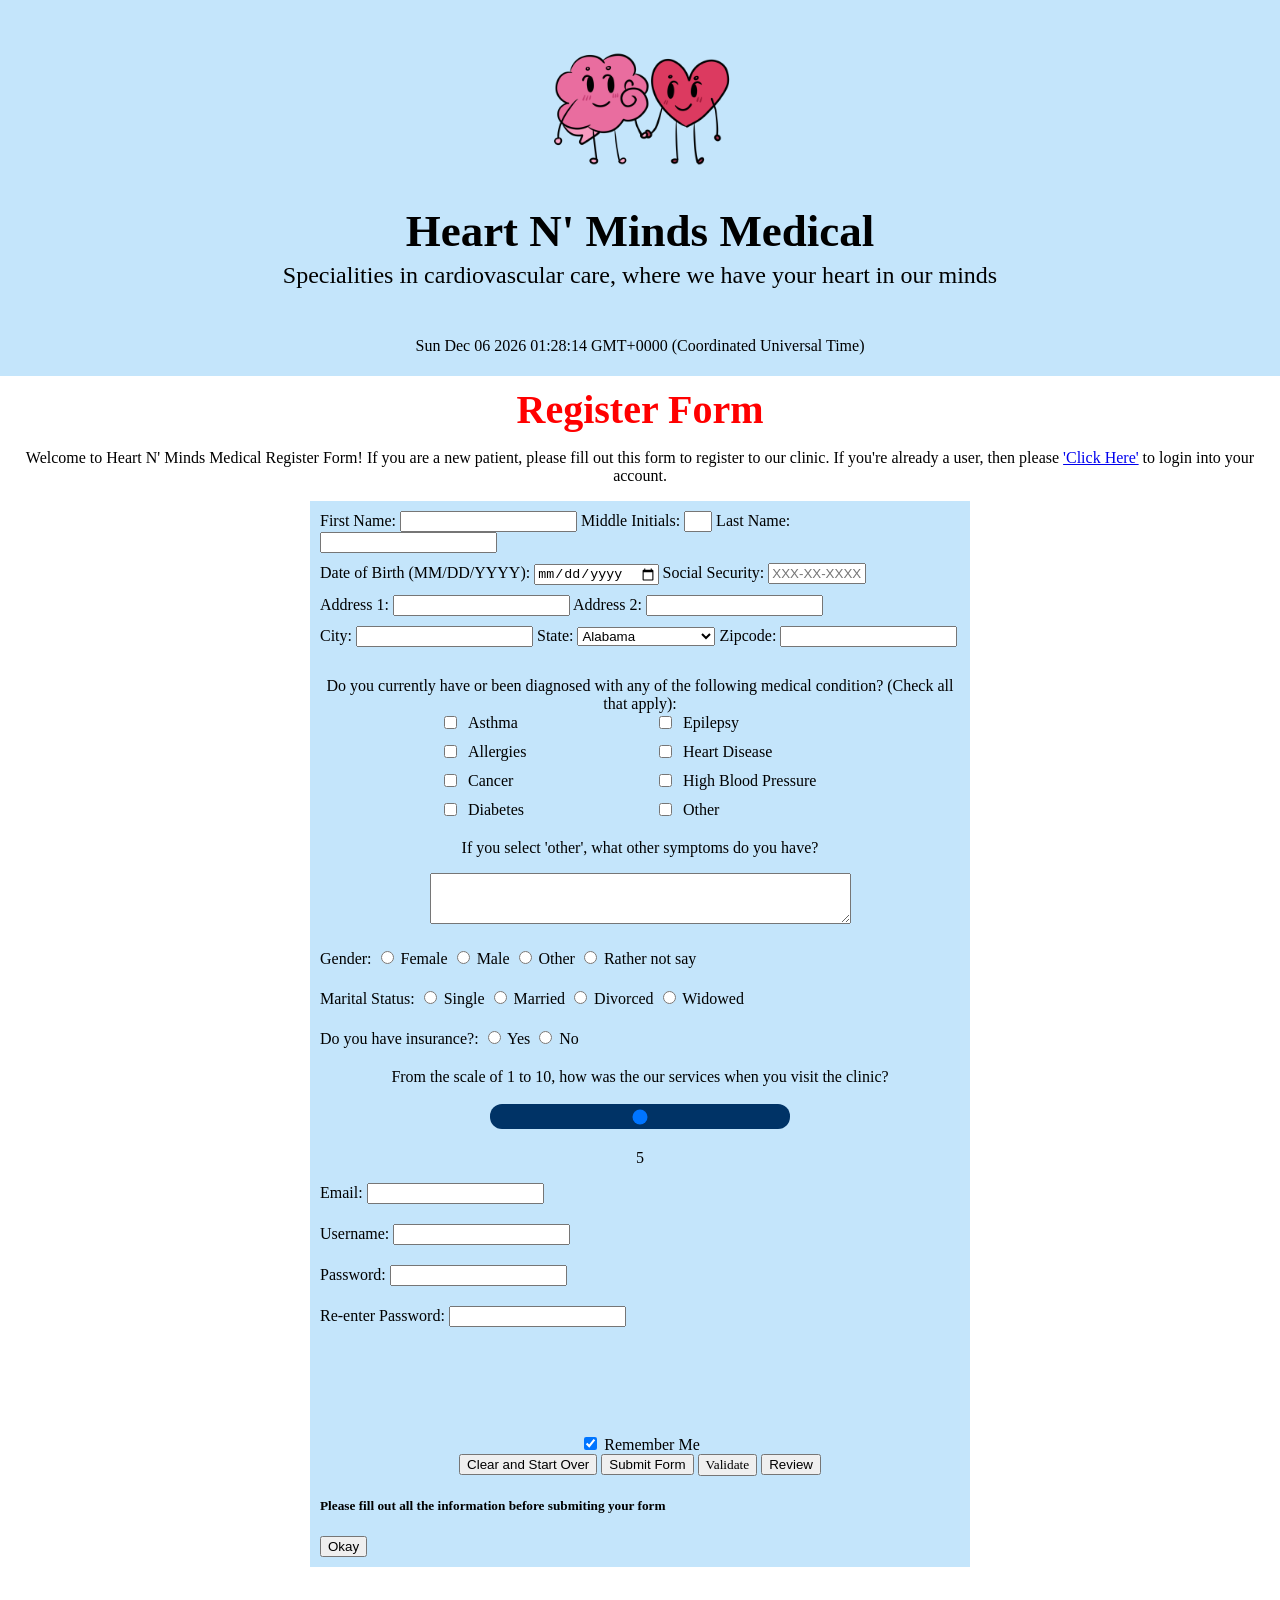
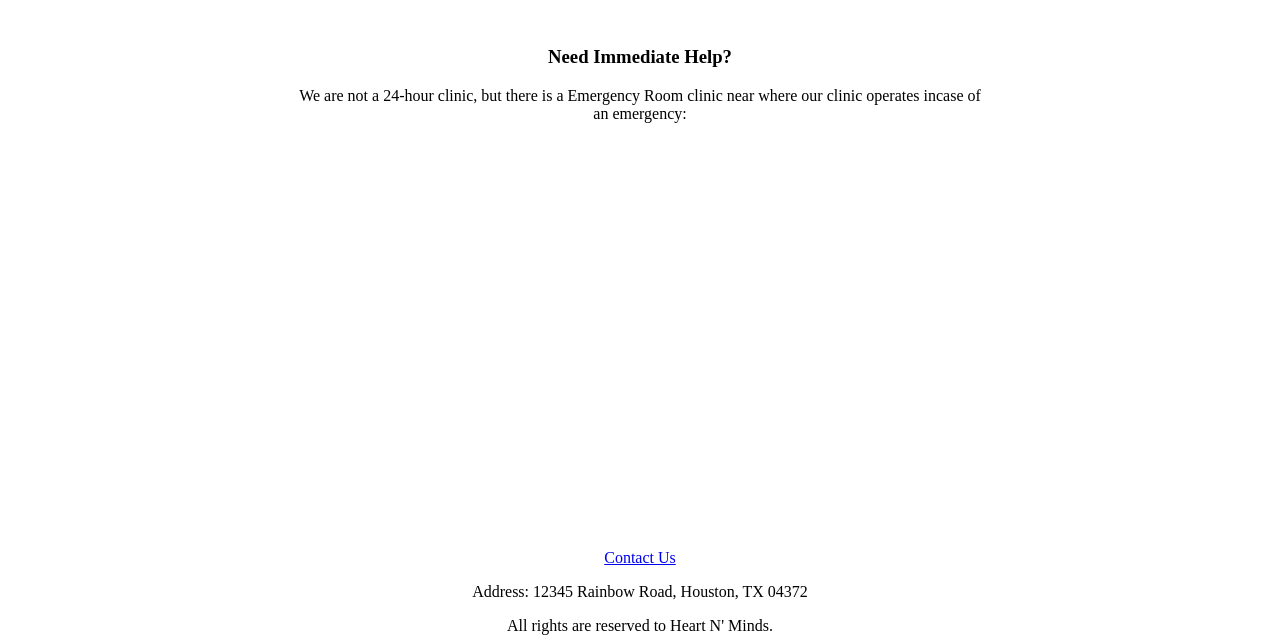
==== commit 1efd5e72: "Update index.html" ====
--- a/index.html
+++ b/index.html
@@ -28,8 +28,10 @@
         <h2>Register Form</h2>
         <div style="text-align: center;">
             <nav>
-                <a>Welcome to Heart N' Minds Medical Register Form! If you are a new patient, please fill out this form
-                        to register to our clinic. If you're already a user, then please <a href="Homework4/Errorpage.html">'Click Here'</a> to login into your account.</a>
+                <p>
+                    Welcome to Heart N' Minds Medical Register Form! If you are a new patient, please fill out this form
+                        to register to our clinic. If you're already a user, then please <a href="Homework4/Errorpage.html">'Click Here'</a> to login into your account.
+                </p>
             </nav>
         </div>
         <section class="names">
